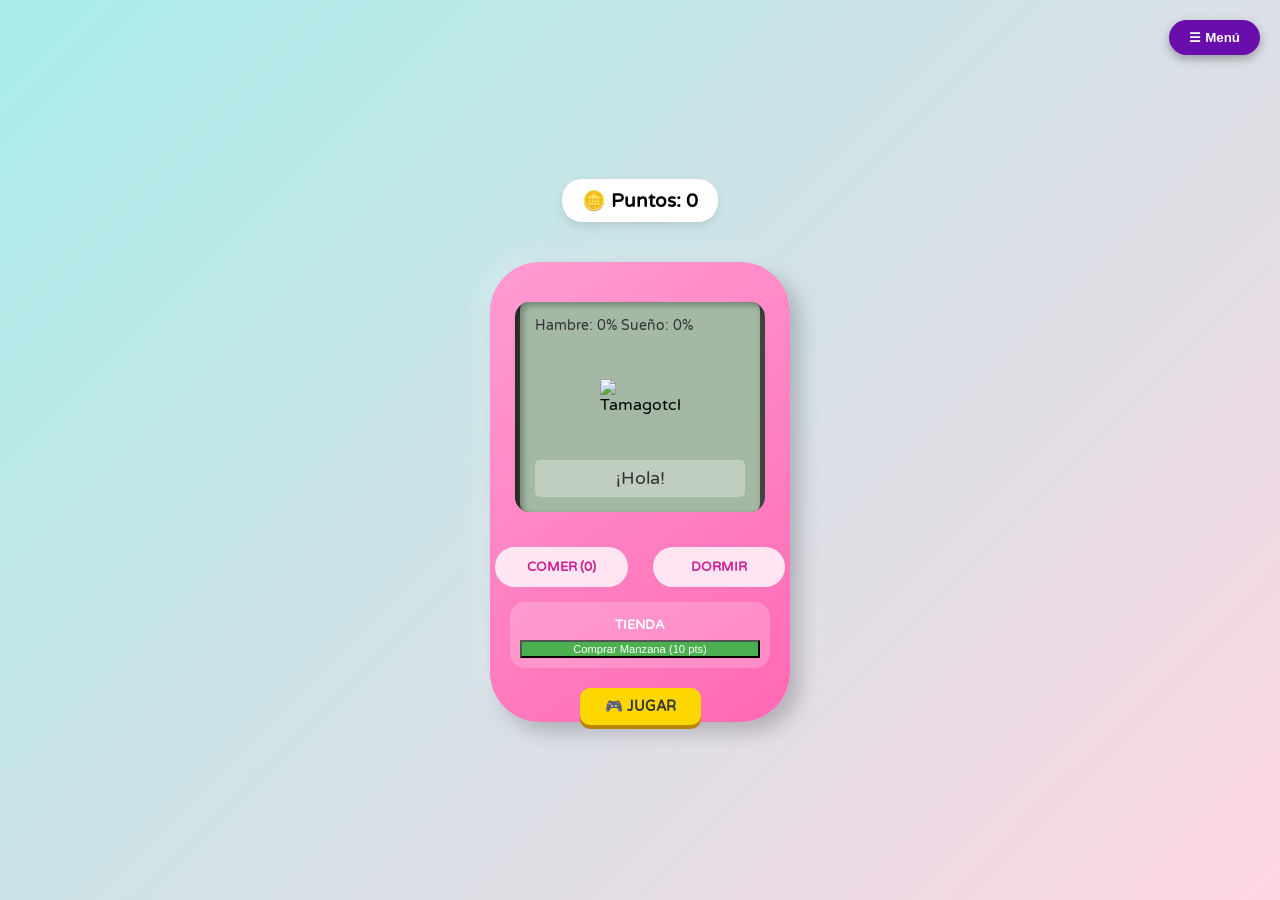
==== index.html @ 0df76c4e "Add files via upload" ====
<!DOCTYPE html>
<html lang="es">
<head>
    <meta charset="UTF-8">
    <meta name="viewport" content="width=device-width, initial-scale=1.0">
    <title>Tamagotchi</title>
    <link rel="stylesheet" href="style.css">
    <link href="https://fonts.googleapis.com/css2?family=Varela+Round&display=swap" rel="stylesheet">
</head>
<body>
    <div class="main-container">
        <div class="currency-display">🪙 Puntos: <span id="total-points">0</span></div>

        <div class="tamagotchi-case">
            <div class="screen-frame">
                <div class="screen">
                    <div class="stats">
                        <span>Hambre: <span id="hunger">0</span>%</span>
                        <span>Sueño: <span id="sleep">0</span>%</span>
                    </div>
                    <div class="character-container">
                        <img src="./img/image.png" alt="Tamagotchi" id="pet-image">
                    </div>
                    <div id="status-msg">¡Hola!</div>
                </div>
            </div>

            <div class="controls">
                <button onclick="feed()">COMER (<span id="food-stock">0</span>)</button>
                <button onclick="rest()">DORMIR</button>
            </div>

            <div class="shop-section">
                <h3>TIENDA</h3>
                <button onclick="buyFood()" class="buy-btn">Comprar Manzana (10 pts)</button>
            </div>

            <div class="arcade-section">
                <a href="./juego/index.html" class="arcade-button">🎮 JUGAR</a>
            </div>
        </div>
    </div>
    <script src="script.js"></script>
    <button class="menu-toggle" onclick="toggleMenu()">☰ Menú</button>

    <div id="side-menu" class="side-menu">
        <button class="close-btn" onclick="toggleMenu()">×</button>
        <h2>Navegación</h2>
        <hr>
        <a href="./index.html" class="menu-item">🏠 Volver al Tamagotchi</a>
        <a href="./juego/index.html" class="menu-item">🎮 Ir al Arcade</a>
        <a href="./tienda/index.html" class="menu-item">🛍️ Ir a la Tienda</a>
        <a href="./citas/index.html" class="menu-item">💕 Citas</a>
        <a href="./config/index.html" class="menu-item">⚙️ Configuración</a>
    </div>

    <div id="overlay" class="overlay" onclick="toggleMenu()"></div>
</body>
</html>
---- style.css ----
body {
    display: flex;
    justify-content: center;
    align-items: center;
    min-height: 100vh;
    background: linear-gradient(135deg, #a8edea 0%, #fed6e3 100%);
    font-family: 'Varela Round', sans-serif;
    margin: 0;
}

.main-container {
    display: flex;
    flex-direction: column;
    align-items: center;
    gap: 30px;
}

.tamagotchi-case {
    background: linear-gradient(145deg, #ff9cd1, #ff69b4);
    width: 300px;
    height: 420px;
    border-radius: 50px;
    box-shadow: 10px 10px 20px rgba(0,0,0,0.2), -10px -10px 20px rgba(255,255,255,0.2);
    display: flex;
    flex-direction: column;
    align-items: center;
    position: relative;
    padding-top: 40px;
    transition: transform 0.3s ease;
}

.tamagotchi-case:hover {
    transform: translateY(-5px);
}

.antenna {
    position: absolute;
    top: -50px;
    right: 50px;
    width: 25px;
    height: 60px;
    background: #ff69b4;
    border-radius: 20px;
    border: 5px solid #d02090;
    z-index: -1;
}

.screen-frame {
    background: #444;
    width: 250px;
    height: 220px;
    border-radius: 15px;
    display: flex;
    justify-content: center;
    align-items: center;
    box-shadow: inset 5px 5px 10px rgba(0,0,0,0.5);
    margin-bottom: 30px;
}

.screen {
    background-color: #a3b9a3; /* Tono LCD sutil */
    width: 210px;
    height: 180px;
    border-radius: 8px;
    padding: 15px;
    box-shadow: inset 3px 3px 6px rgba(0,0,0,0.3);
    display: flex;
    flex-direction: column;
    justify-content: space-between;
}

.header {
    text-align: center;
    font-size: 1.1em;
    font-weight: bold;
    color: #333;
    border-bottom: 2px solid #333;
    padding-bottom: 5px;
}

.stats {
    font-size: 0.9em;
    color: #333;
}

.stat-bar {
    display: flex;
    justify-content: space-between;
    margin-bottom: 4px;
}

.character-container {
    flex-grow: 1;
    display: flex;
    justify-content: center;
    align-items: center;
}

#pet-image {
    width: 80px; /* Ajusta esto según tu imagen original */
    /*animation: floating 2s ease-in-out infinite;*/
}

@keyframes floating {
    0%, 100% { transform: translateY(0); }
    50% { transform: translateY(-10px); }
}

#status-msg {
    color: #333;
    font-size: 1.1em;
    text-align: center;
    background: rgba(255, 255, 255, 0.3);
    padding: 8px;
    border-radius: 5px;
}

.controls button {
    background: rgba(255, 255, 255, 0.8);
    border: none;
    padding: 12px 20px;
    margin: 5px;
    cursor: pointer;
    border-radius: 25px;
    font-weight: bold;
    color: #d02090;
    transition: background 0.2s, transform 0.1s;
    font-family: 'Varela Round', sans-serif;
    text-transform: uppercase;
}

.controls button:hover {
    background: white;
}

.controls button:active {
    transform: scale(0.95);
    background: rgba(255, 255, 255, 0.6);
}

/* Sección del Arcade */
.arcade-section {
    display: flex;
    flex-direction: column;
    align-items: center;
    gap: 10px;
}

.arcade-button {
    background-color: #6a0dad;
    color: white;
    text-decoration: none;
    padding: 15px 30px;
    font-size: 1.2em;
    font-weight: bold;
    border-radius: 50px;
    box-shadow: 0 6px 0 #4a0982;
    transition: background 0.2s, transform 0.1s, box-shadow 0.1s;
    text-transform: uppercase;
}

.arcade-button:hover {
    background-color: #7b1fa2;
}

.arcade-button:active {
    transform: translateY(4px);
    box-shadow: 0 2px 0 #4a0982;
}

.arcade-section p {
    color: #777;
    margin: 0;
}
/* Contenedor de botones alrededor de la pantalla */
.controls {
    display: grid;
    grid-template-columns: 1fr 1fr; /* Dos columnas */
    gap: 15px;
    width: 100%;
    padding: 0 20px;
}

/* El botón de Arcade ahora está integrado en la carcasa abajo */
.arcade-section {
    margin-top: 20px;
}

.arcade-button {
    background-color: #ffd700; /* Dorado para que resalte */
    color: #333;
    padding: 10px 25px;
    font-size: 0.9em;
    border-radius: 10px;
    box-shadow: 0 4px 0 #b8860b;
}

.buy-btn {
    background: #4caf50 !important;
    color: white !important;
    font-size: 0.7em !important;
    width: 100%;
}

.shop-section h3 { margin: 5px 0; font-size: 0.8em; color: white; }

.shop-section {
    background: rgba(255, 255, 255, 0.2);
    padding: 10px;
    border-radius: 15px;
    margin-top: 10px;
    width: 80%;
    text-align: center;
}

.currency-display {
    background: #fff;
    padding: 10px 20px;
    border-radius: 20px;
    font-weight: bold;
    box-shadow: 0 4px 10px rgba(0,0,0,0.1);
    margin-bottom: 10px;
    font-size: 1.2em;
}
/* Botón circular flotante */
.menu-toggle {
    position: fixed;
    top: 20px;
    right: 20px;
    z-index: 1000;
    padding: 10px 20px;
    background: #6a0dad;
    color: white;
    border: none;
    border-radius: 30px;
    cursor: pointer;
    font-weight: bold;
    box-shadow: 0 4px 10px rgba(0,0,0,0.3);
}

/* El panel lateral */
.side-menu {
    height: 100%;
    width: 0; /* Empieza cerrado */
    position: fixed;
    z-index: 2000;
    top: 0;
    right: 0;
    background-color: #1a1a1a;
    overflow-x: hidden;
    transition: 0.4s; /* Animación de apertura */
    padding-top: 60px;
    display: flex;
    flex-direction: column;
    box-shadow: -5px 0 15px rgba(0,0,0,0.5);
}

.side-menu h2 {
    color: white;
    text-align: center;
    font-size: 1.5em;
}

/* Botones dentro del menú */
.menu-item {
    padding: 15px 25px;
    text-decoration: none;
    font-size: 1.1em;
    color: #ccc;
    display: block;
    transition: 0.3s;
    border-bottom: 1px solid #333;
}

.menu-item:hover {
    color: white;
    background-color: #333;
    padding-left: 35px;
}

/* Botón de cerrar (X) */
.close-btn {
    position: absolute;
    top: 10px;
    left: 20px;
    font-size: 36px;
    background: none;
    border: none;
    color: white;
    cursor: pointer;
}

/* Capa oscura de fondo */
.overlay {
    display: none;
    position: fixed;
    top: 0;
    left: 0;
    width: 100%;
    height: 100%;
    background: rgba(0,0,0,0.7);
    z-index: 1500;
}
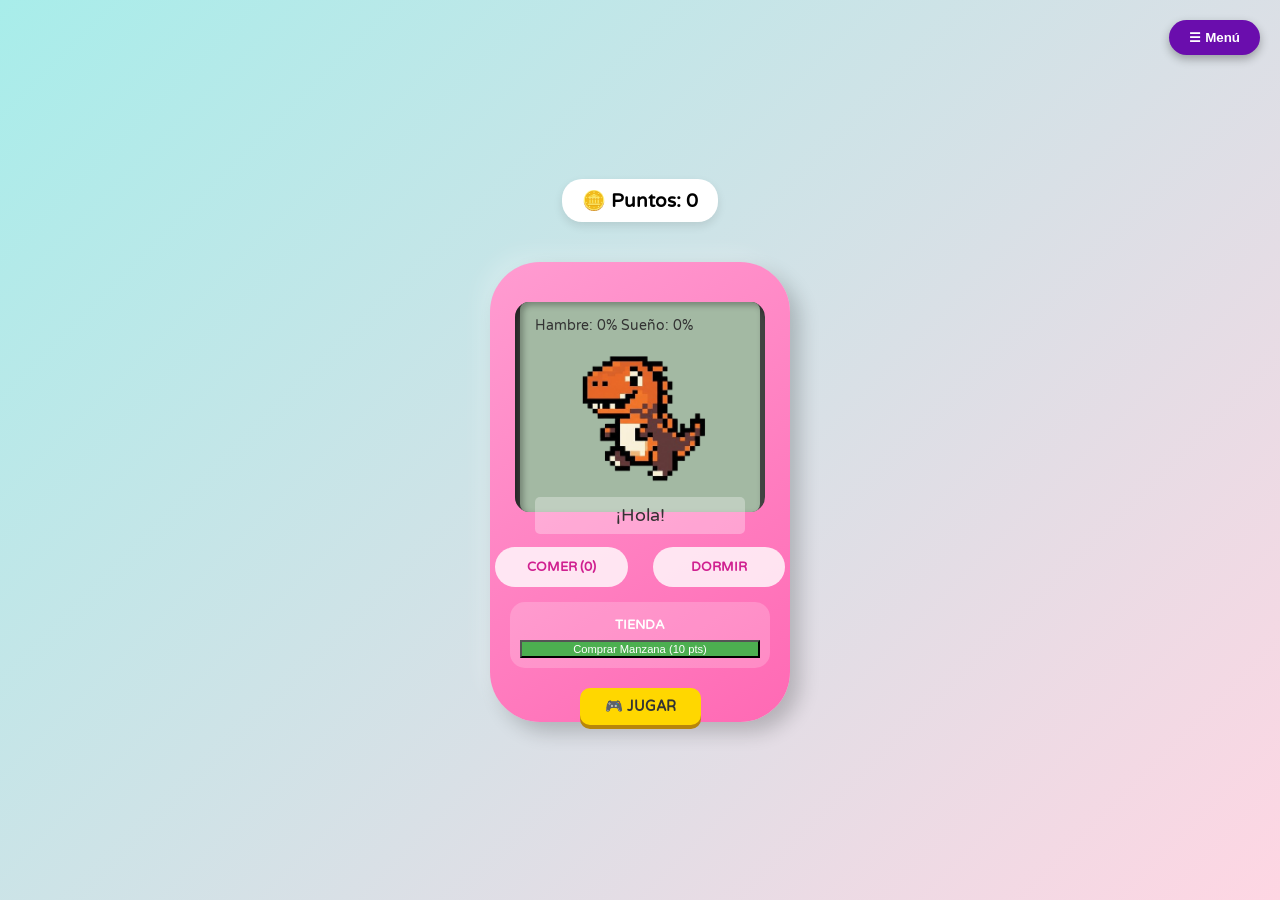
==== commit 9329db71: "Update index.html" ====
--- a/index.html
+++ b/index.html
@@ -5,6 +5,7 @@
     <meta name="viewport" content="width=device-width, initial-scale=1.0">
     <title>Tamagotchi</title>
     <link rel="stylesheet" href="style.css">
+    <link rel="icon" href="img/image.png" type="image/x-icon">
     <link href="https://fonts.googleapis.com/css2?family=Varela+Round&display=swap" rel="stylesheet">
 </head>
 <body>
@@ -56,4 +57,5 @@
 
     <div id="overlay" class="overlay" onclick="toggleMenu()"></div>
 </body>
-</html>+
+</html>
--- a/style.css
+++ b/style.css
@@ -97,7 +97,7 @@
 }
 
 #pet-image {
-    width: 80px; /* Ajusta esto según tu imagen original */
+    width: 300px; /* Ajusta esto según tu imagen original */
     /*animation: floating 2s ease-in-out infinite;*/
 }
 
@@ -300,4 +300,5 @@
     height: 100%;
     background: rgba(0,0,0,0.7);
     z-index: 1500;
-}+
+}
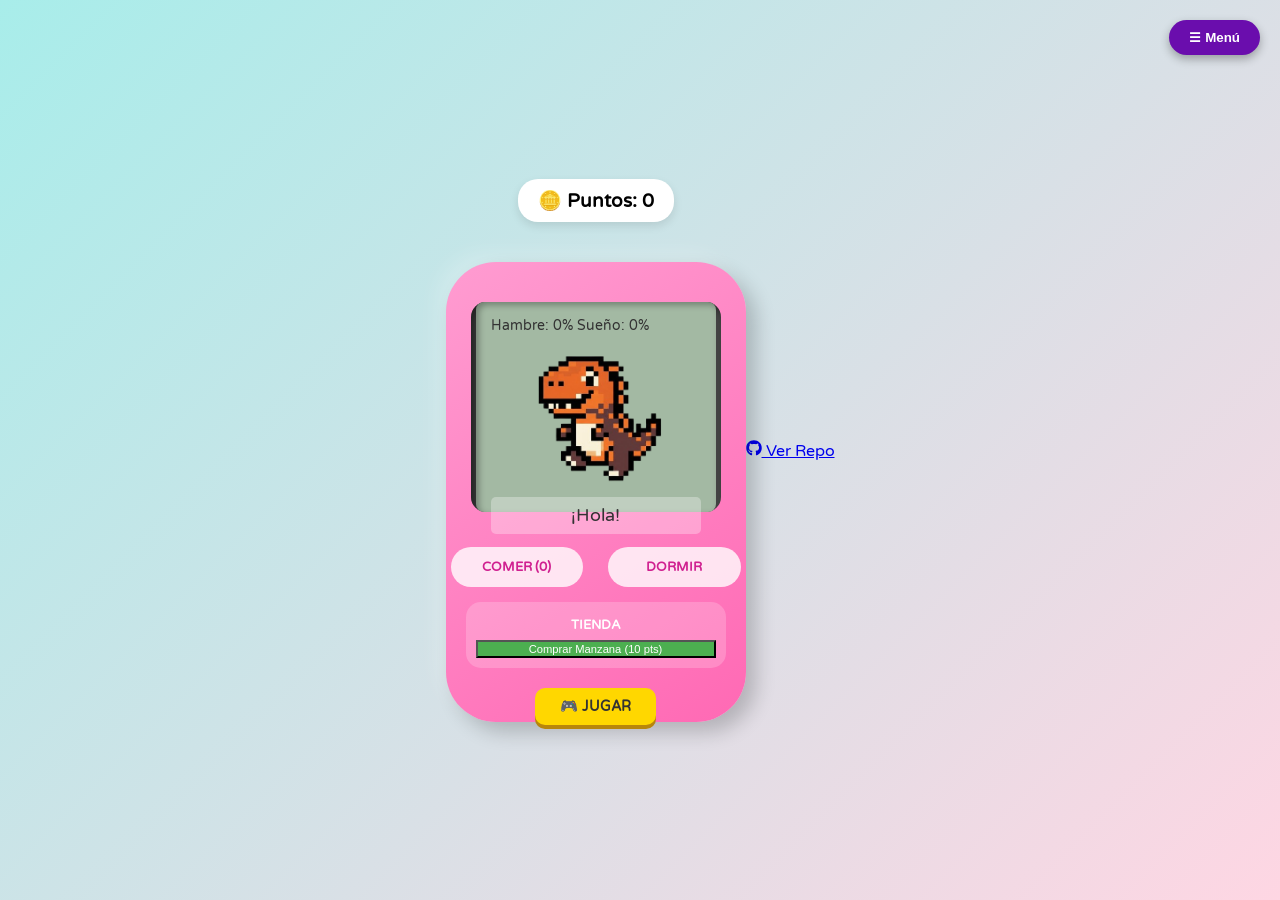
==== commit 86079615: "Update index.html" ====
--- a/index.html
+++ b/index.html
@@ -57,5 +57,12 @@
 
     <div id="overlay" class="overlay" onclick="toggleMenu()"></div>
 </body>
-
+<footer class="main-footer">
+    <div class="footer-content">
+        <a href="https://github.com/nestoree/Proyecto-Slowcode" target="_blank" class="repo-link">
+            <svg stroke="currentColor" fill="currentColor" stroke-width="0" viewBox="0 0 496 512" height="1em" width="1em" xmlns="http://www.w3.org/2000/svg"><path d="M165.9 397.4c0 2-2.3 3.6-5.2 3.6-3.3.3-5.6-1.3-5.6-3.6 0-2 2.3-3.6 5.2-3.6 3-.3 5.6 1.3 5.6 3.6zm-31.1-4.5c-.7 2 1.3 4.3 4.3 4.9 2.6 1 5.6 0 6.2-2s-1.3-4.3-4.3-5.2c-2.6-.7-5.5.3-6.2 2.3zm44.2-1.7c-2.9.7-4.9 2.6-4.6 4.9.3 2 2.9 3.3 5.9 2.6 2.9-.7 4.9-2.6 4.6-4.6-.3-1.9-3-3.2-5.9-2.9zM244.8 8C106.1 8 0 113.3 0 252c0 110.9 69.8 205.8 169.5 239.2 12.8 2.3 17.3-5.6 17.3-12.1 0-6.2-.3-40.4-.3-61.4 0 0-70 15-84.7-29.8 0 0-11.4-29.1-27.8-36.6 0 0-22.9-15.7 1.6-15.4 0 0 24.9 2 38.6 25.8 21.9 38.5 58.6 27.4 72.7 20.9 2.3-16 8.8-27.1 16-33.3-55.9-6.2-112.3-14.3-112.3-110.5 0-27.5 7.6-41.3 23.6-58.9-2.6-6.5-11.1-33.3 2.6-67.9 20.9-6.5 69 27 69 27 20-5.6 41.5-8.5 62.8-8.5s42.8 2.9 62.8 8.5c0 0 48.1-33.6 69-27 13.7 34.7 5.2 61.4 2.6 67.9 16 17.7 25.8 31.5 25.8 58.9 0 96.5-58.9 104.2-114.8 110.5 9.2 7.9 17 22.9 17 46.4 0 33.7-.3 75.4-.3 83.6 0 6.5 4.6 14.4 17.3 12.1C428.2 457.8 496 362.9 496 252 496 113.3 383.5 8 244.8 8zM97.2 352.9c-1.3 1-1 3.3.7 5.2 1.6 1.6 3.9 2.3 5.2 1 1.3-1 1-3.3-.7-5.2-1.6-1.6-3.9-2.3-5.2-1zm-10.8-8.1c-.7 1.3.3 2.9 2.3 3.9 1.6 1 3.6.7 4.3-.7.7-1.3-.3-2.9-2.3-3.9-2-.6-3.6-.3-4.3.7zm32.4 35.6c-1.6 1.3-1 4.3 1.3 6.2 2.3 2.3 5.2 2.6 6.5 1 1.3-1.3.7-4.3-1.3-6.2-2.2-2.3-5.2-2.6-6.5-1zm-11.4-14.7c-1.6 1.2-1.6 3.9 0 5.2 1.9 1.6 4.3 1.6 5.6.3 1.6-1.3 1.6-3.9 0-5.2-1.9-1.6-4.3-1.6-5.6-.3z"></path></svg>
+            Ver Repo
+        </a>
+    </div>
+</footer>
 </html>
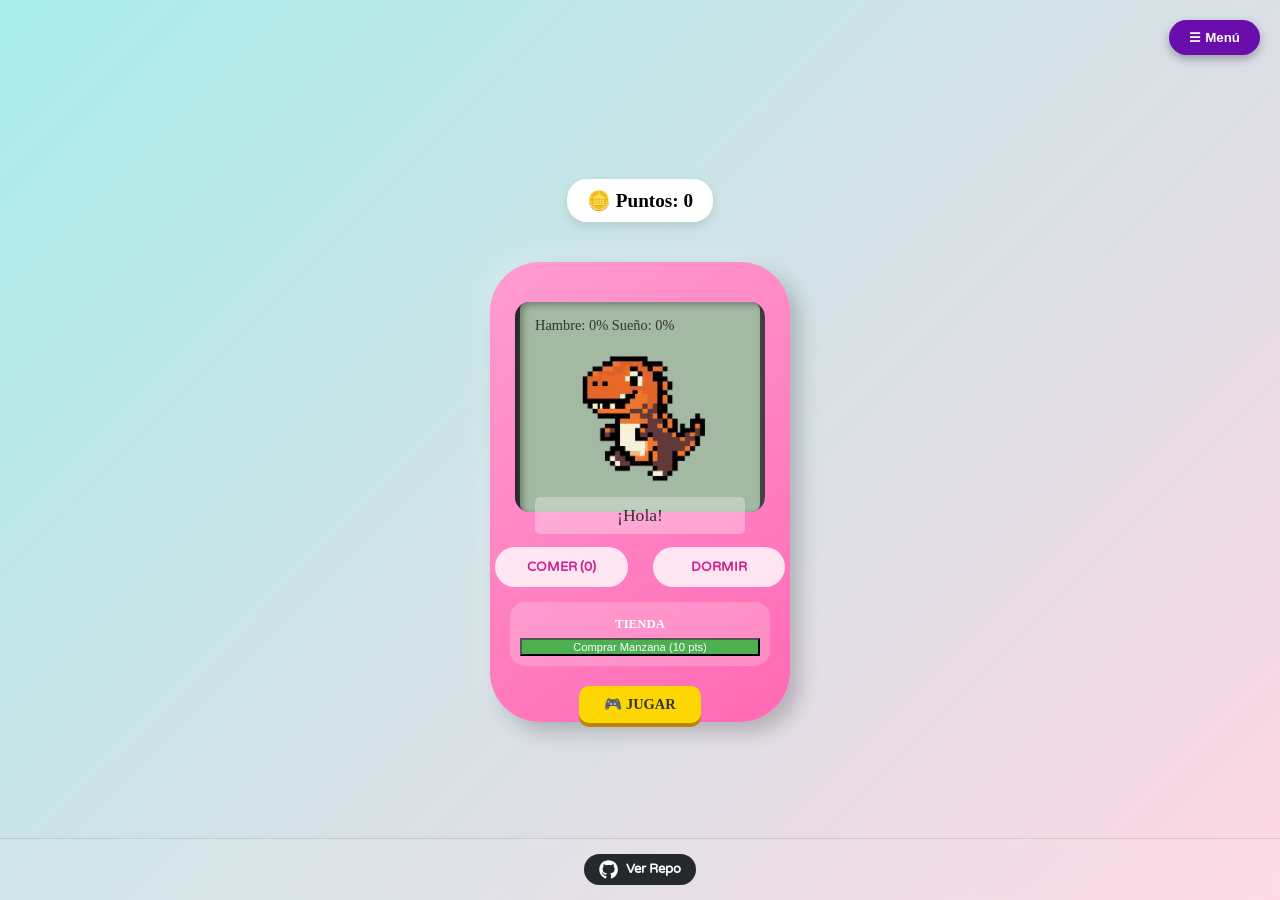
==== commit 20d22e3f: "Update index.html" ====
--- a/index.html
+++ b/index.html
@@ -50,6 +50,8 @@
         <hr>
         <a href="./index.html" class="menu-item">🏠 Volver al Tamagotchi</a>
         <a href="./juego/index.html" class="menu-item">🎮 Ir al Arcade</a>
+        <a href="./juego2/index.html" class="menu-item">🎮 Tama-run</a>
+        <a href="./juego3/index.html" class="menu-item">🎮 Tama-invaders</a>
         <a href="./tienda/index.html" class="menu-item">🛍️ Ir a la Tienda</a>
         <a href="./citas/index.html" class="menu-item">💕 Citas</a>
         <a href="./config/index.html" class="menu-item">⚙️ Configuración</a>
@@ -66,3 +68,4 @@
     </div>
 </footer>
 </html>
+
--- a/style.css
+++ b/style.css
@@ -1,11 +1,60 @@
 body {
+    margin: 0;
+    height: 100vh;
     display: flex;
     justify-content: center;
     align-items: center;
-    min-height: 100vh;
     background: linear-gradient(135deg, #a8edea 0%, #fed6e3 100%);
+    position: relative;
+    overflow: hidden;
+}
+
+.footer-content {
+    display: flex;
+    flex-direction: column;
+    align-items: center;
+    gap: 5px;
     font-family: 'Varela Round', sans-serif;
-    margin: 0;
+    font-size: 0.8rem;
+    color: #444;
+}
+
+.repo-link {
+    display: flex;
+    align-items: center;
+    gap: 8px;
+    text-decoration: none;
+    background: #24292e;
+    color: white;
+    padding: 6px 15px;
+    border-radius: 20px;
+    transition: transform 0.2s, background 0.2s;
+    font-weight: bold;
+}
+
+.repo-link:hover {
+    background: #000;
+    transform: translateY(-2px);
+    box-shadow: 0 4px 8px rgba(0,0,0,0.2);
+}
+
+.repo-link svg {
+    font-size: 1.2rem;
+}
+
+.main-footer {
+    position: absolute;
+    bottom: 0;
+    left: 0;
+    width: 100%;
+    padding: 15px 0;
+    background: rgba(255, 255, 255, 0.1);
+    backdrop-filter: blur(5px);
+    border-top: 1px solid rgba(0, 0, 0, 0.1);
+    display: flex;
+    justify-content: center;
+    align-items: center;
+    z-index: 10;
 }
 
 .main-container {
@@ -302,3 +351,4 @@
     z-index: 1500;
 
 }
+
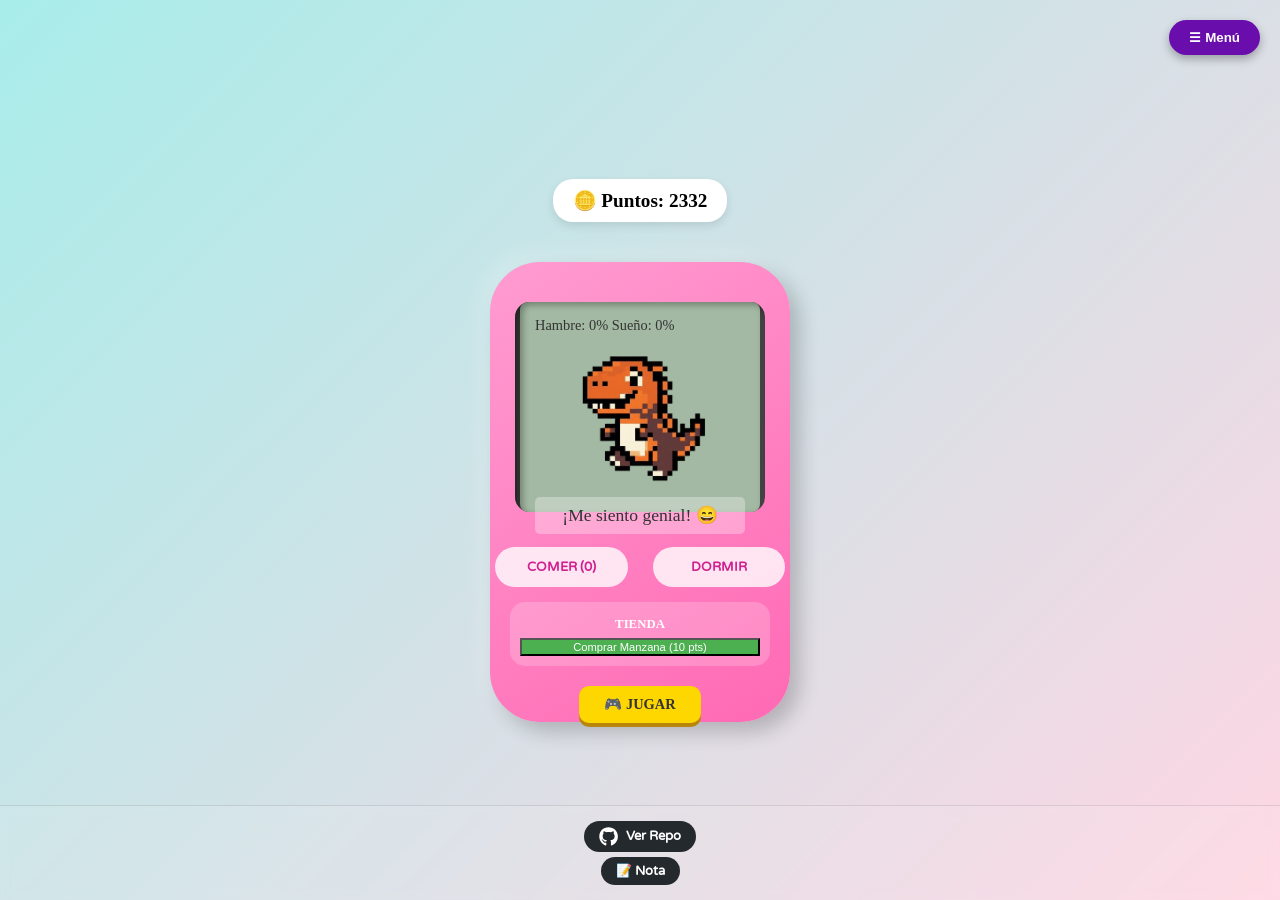
==== commit 527479cb: "Update index.html" ====
--- a/index.html
+++ b/index.html
@@ -51,8 +51,8 @@
         <a href="./index.html" class="menu-item">🏠 Volver al Tamagotchi</a>
         <a href="./juego/index.html" class="menu-item">🎮 Ir al Arcade</a>
         <a href="./juego2/index.html" class="menu-item">🎮 Tama-run</a>
-        <a href="./juego3/index.html" class="menu-item">🎮 Tama-invaders</a>
-        <a href="./tienda/index.html" class="menu-item">🛍️ Ir a la Tienda</a>
+        <a href="./juego3/index.html" class="menu-item">🎮 Tama-invaders (PC)</a>
+        <a href="./tienda/index.html" class="menu-item">🛍️ Ir a la Tienda (PC)</a>
         <a href="./citas/index.html" class="menu-item">💕 Citas</a>
         <a href="./config/index.html" class="menu-item">⚙️ Configuración</a>
     </div>
@@ -65,7 +65,11 @@
             <svg stroke="currentColor" fill="currentColor" stroke-width="0" viewBox="0 0 496 512" height="1em" width="1em" xmlns="http://www.w3.org/2000/svg"><path d="M165.9 397.4c0 2-2.3 3.6-5.2 3.6-3.3.3-5.6-1.3-5.6-3.6 0-2 2.3-3.6 5.2-3.6 3-.3 5.6 1.3 5.6 3.6zm-31.1-4.5c-.7 2 1.3 4.3 4.3 4.9 2.6 1 5.6 0 6.2-2s-1.3-4.3-4.3-5.2c-2.6-.7-5.5.3-6.2 2.3zm44.2-1.7c-2.9.7-4.9 2.6-4.6 4.9.3 2 2.9 3.3 5.9 2.6 2.9-.7 4.9-2.6 4.6-4.6-.3-1.9-3-3.2-5.9-2.9zM244.8 8C106.1 8 0 113.3 0 252c0 110.9 69.8 205.8 169.5 239.2 12.8 2.3 17.3-5.6 17.3-12.1 0-6.2-.3-40.4-.3-61.4 0 0-70 15-84.7-29.8 0 0-11.4-29.1-27.8-36.6 0 0-22.9-15.7 1.6-15.4 0 0 24.9 2 38.6 25.8 21.9 38.5 58.6 27.4 72.7 20.9 2.3-16 8.8-27.1 16-33.3-55.9-6.2-112.3-14.3-112.3-110.5 0-27.5 7.6-41.3 23.6-58.9-2.6-6.5-11.1-33.3 2.6-67.9 20.9-6.5 69 27 69 27 20-5.6 41.5-8.5 62.8-8.5s42.8 2.9 62.8 8.5c0 0 48.1-33.6 69-27 13.7 34.7 5.2 61.4 2.6 67.9 16 17.7 25.8 31.5 25.8 58.9 0 96.5-58.9 104.2-114.8 110.5 9.2 7.9 17 22.9 17 46.4 0 33.7-.3 75.4-.3 83.6 0 6.5 4.6 14.4 17.3 12.1C428.2 457.8 496 362.9 496 252 496 113.3 383.5 8 244.8 8zM97.2 352.9c-1.3 1-1 3.3.7 5.2 1.6 1.6 3.9 2.3 5.2 1 1.3-1 1-3.3-.7-5.2-1.6-1.6-3.9-2.3-5.2-1zm-10.8-8.1c-.7 1.3.3 2.9 2.3 3.9 1.6 1 3.6.7 4.3-.7.7-1.3-.3-2.9-2.3-3.9-2-.6-3.6-.3-4.3.7zm32.4 35.6c-1.6 1.3-1 4.3 1.3 6.2 2.3 2.3 5.2 2.6 6.5 1 1.3-1.3.7-4.3-1.3-6.2-2.2-2.3-5.2-2.6-6.5-1zm-11.4-14.7c-1.6 1.2-1.6 3.9 0 5.2 1.9 1.6 4.3 1.6 5.6.3 1.6-1.3 1.6-3.9 0-5.2-1.9-1.6-4.3-1.6-5.6-.3z"></path></svg>
             Ver Repo
         </a>
+        <a href="./nota/index.html" target="_blank" class="repo-link nota-link">
+            📝 Nota
+        </a>
     </div>
 </footer>
 </html>
 
+
